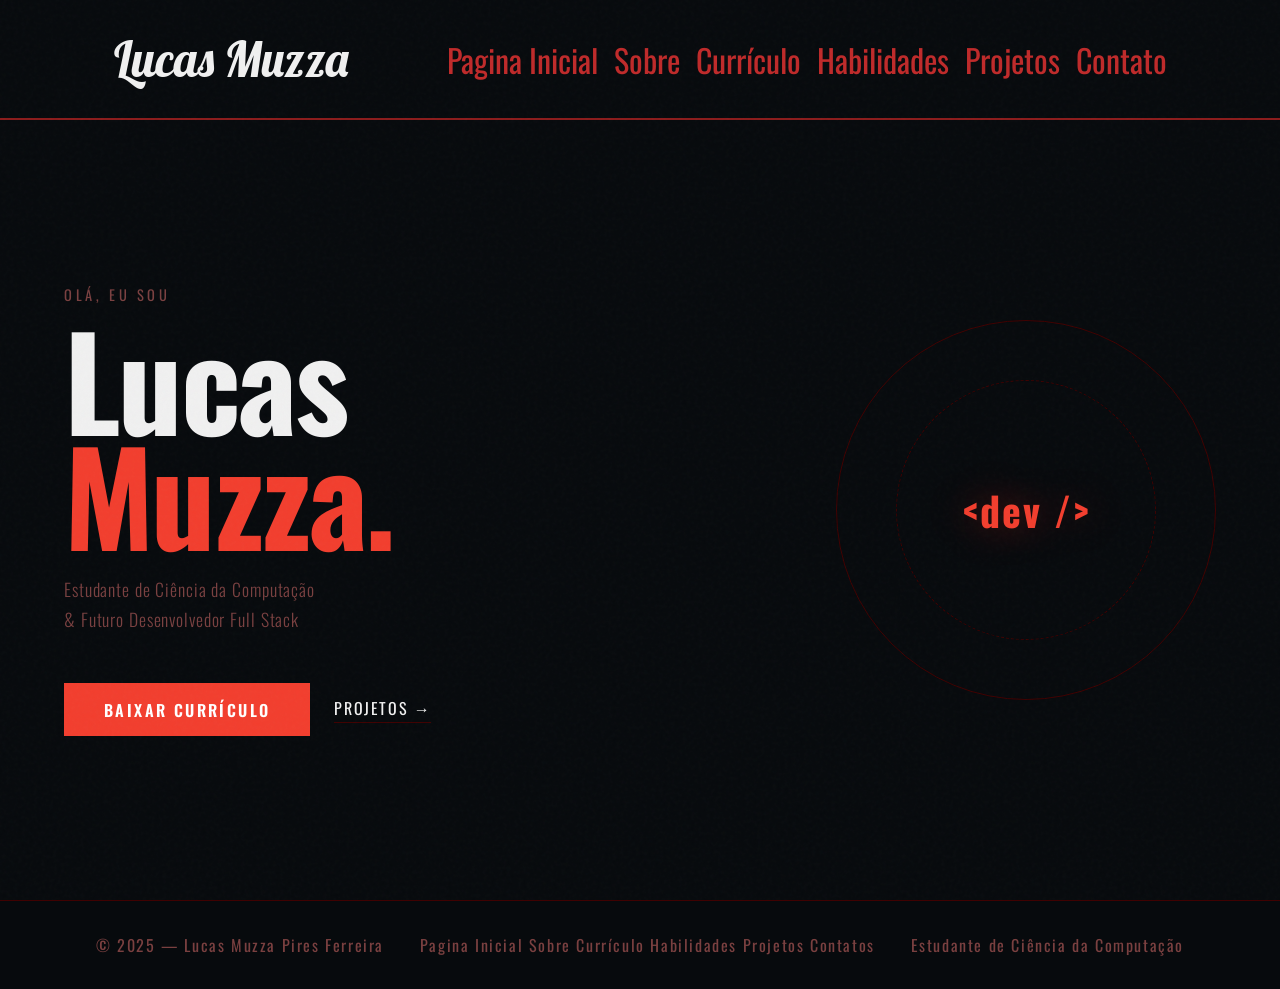
==== index.html @ d52521f5 "Fixing Landing Page link in Footer and Adding footer for the other files Was added a fix to make sur" ====
<!DOCTYPE html>
<html lang="pt-br">
<head>
    <meta charset="UTF-8">
    <meta name="viewport" content="width=device-width, initial-scale=1.0">
    <title>Lucas Muzza</title>
    <link rel="preconnect" href="https://fonts.googleapis.com">
    <link rel="preconnect" href="https://fonts.gstatic.com" crossorigin>
    <link href="https://fonts.googleapis.com/css2?family=Lily+Script+One&family=Oswald:wght@200..700&display=swap" rel="stylesheet">
    <link href="https://fonts.googleapis.com/css2?family=Lily+Script+One&family=Lobster&family=Oswald:wght@200..700&family=Source+Serif+4:ital,opsz,wght@0,8..60,200..900;1,8..60,200..900&display=swap" rel="stylesheet">
    <link rel="stylesheet" href="Css/LandingPage.css" />
</head>
<body>
    <header class="header">
        <nav class="header-nav">
            <div class="header-name"><p><span>Lucas Muzza</span></p></div>
            <div class="header-links">
                <a href="LandingPage.html">Pagina Inicial</a>
                <a href="AboutPage.html">Sobre</a>
                <a href="CurriculumPage.html">Currículo</a>
                <a href="SkillsPage.html">Habilidades</a>
                <a href="ProjectsPage.html">Projetos</a>
                <a href="ContactPage.html">Contato</a>
            </div>
        </nav>
    </header>

    <section class="hero">
        <div class="hero-content">
            <p class="hero-label">Olá, eu sou</p>
            <h1 class="hero-title">
                Lucas<br>
                <span>Muzza.</span>
            </h1>
            <p class="hero-sub"> Estudante de Ciência da Computação <br>
            & Futuro Desenvolvedor Full Stack</p>

            <div class="hero-cta">
                <a href="Others/curriculo-LucasMuzza.pdf" download class="btn-primary">Baixar Currículo</a>
                <a href="#" class="btn-ghost">Projetos →</a>
            </div>
        </div>
        
        <div class="hero-deco">
            <div class="deco-ring"></div>
            <div class="deco-ring deco-ring--2"></div>
            <div class="deco-tag">&lt;dev /&gt;</div>
        </div>
    </section>

    <footer>
        <span>© 2025 — Lucas Muzza Pires Ferreira</span>
        <div class="footer-quicklinks">
            <div class="footer-quicklinks-container">
                <a href="index.html">Pagina Inicial</a>
                <a href="AboutPage.html">Sobre</a>
                <a href="CurriculumPage.html">Currículo</a>
                <a href="SkillsPage.html">Habilidades</a>
                <a href="ProjectsPage.html">Projetos</a>
                <a href="ContactPage.html">Contatos</a>
            </div>
        </div>
        <span>Estudante de Ciência da Computação</span>
    </footer>
</body>
</html>
---- Css/LandingPage.css ----
* {
  margin: 0;
  padding: 0;
  box-sizing: border-box;
}

:root {
    --bg: #070A0D;
    --surface: #0f1114;
    --border: #400101;
    --accent: #F23E2E;
    --accent2: #BF2A2A;
    --text: #f0f0f0;
    --muted: #7a4040;
    --card: #0c0e11;
}

body {
    background: var(--bg);
    color: var(--text);
      font-family: "Oswald", sans-serif;
    min-height: 100vh;
    overflow-x: hidden;
}

body::before {
    content: '';
    position: fixed;
    inset: 0;
    background-image: url("data:image/svg+xml,%3Csvg viewBox='0 0 256 256' xmlns='http://www.w3.org/2000/svg'%3E%3Cfilter id='noise'%3E%3CfeTurbulence type='fractalNoise' baseFrequency='0.9' numOctaves='4' stitchTiles='stitch'/%3E%3C/filter%3E%3Crect width='100%25' height='100%25' filter='url(%23noise)' opacity='0.04'/%3E%3C/svg%3E");
    pointer-events: none;
    z-index: 1000;
    opacity: 0.6;
}


.header-nav
{
    display: flex;
    flex-direction: row;
    justify-content: space-around;
    margin: 0 auto;
    max-width: 1500px;
    padding: 3rem 4rem;
    height: 120px;

    border-bottom: 2px solid #8C1C1C;
}

.header-name 
{
    font-family: "Lobster", sans-serif;
    font-size: 3rem;
    align-self: center;
    color: #BF2A2A;
}

.header-name span{
    color: var(--text);
}

.header-links
{
    display: flex;
    gap: 1rem;
    align-items: center;
}

.header-links a{
    text-decoration: none;
    color: #BF2A2A;
    cursor: pointer;
    font-size: 2rem;
    transition: color 0.2s;
}

.header-links a:hover{
    color: #8C1C1C;
}

/* ── HERO ── */
    .hero {
        max-width: 1500px;
        margin: 0 auto;
        padding: 6rem 4rem;
        display: flex;
        align-items: center;
        justify-content: space-between;
        gap: 4rem;
        min-height: calc(100vh - 120px);
        animation: fadeUp 0.9s ease both;
    }

    .hero-label {
        font-size: 0.9rem;
        letter-spacing: 0.25em;
        text-transform: uppercase;
        color: var(--muted);
        margin-bottom: 1rem;
    }

    .hero-title {
        font-family: "Oswald", sans-serif;
        font-size: clamp(4rem, 10vw, 9rem);
        font-weight: 700;
        line-height: 0.9;
        letter-spacing: -0.02em;
        margin-bottom: 1.5rem;
    }

    .hero-title span {
        color: var(--accent);
        display: block;
    }

    .hero-sub {
        font-size: 1.1rem;
        color: var(--muted);
        line-height: 1.7;
        font-weight: 300;
        letter-spacing: 0.05em;
        margin-bottom: 3rem;
    }

    .hero-cta {
        display: flex;
        gap: 1.5rem;
        align-items: center;
    }

    .btn-primary {
        background: var(--accent);
        color: #fff;
        text-decoration: none;
        padding: 0.9rem 2.5rem;
        font-family: "Oswald", sans-serif;
        font-size: 1rem;
        letter-spacing: 0.15em;
        text-transform: uppercase;
        font-weight: 600;
        transition: background 0.2s, transform 0.2s;
        display: inline-block;
    }

    .btn-primary:hover {
        background: var(--accent2);
        transform: translateY(-2px);
    }

    .btn-ghost {
        color: var(--text);
        text-decoration: none;
        font-family: "Oswald", sans-serif;
        font-size: 1rem;
        letter-spacing: 0.1em;
        text-transform: uppercase;
        border-bottom: 1px solid var(--border);
        padding-bottom: 2px;
        transition: color 0.2s, border-color 0.2s;
        display: inline-block;
    }

    .btn-ghost:hover {
        color: var(--accent);
        border-color: var(--accent);
    }

.hero-deco {
    position: relative;
    width: 380px;
    height: 380px;
    flex-shrink: 0;
    display: flex;
    align-items: center;
    justify-content: center;
}

.deco-ring {
    position: absolute;
    border-radius: 50%;
    border: 1px solid var(--border);
    animation: spin 18s linear infinite;
}

.deco-ring:nth-child(1) { width: 380px; height: 380px; }

.deco-ring--2 {
    width: 260px;
    height: 260px;
    border-style: dashed;
    animation-direction: reverse;
    animation-duration: 12s;
}

.deco-tag {
    font-family: "Oswald", sans-serif;
    font-size: 2.5rem;
    font-weight: 700;
    color: var(--accent);
    letter-spacing: 0.05em;
    z-index: 1;
    text-shadow: 0 0 40px rgba(242, 62, 46, 0.4);
}

@keyframes fadeUp {
    from { opacity: 0; transform: translateY(30px); }
    to   { opacity: 1; transform: translateY(0); }
}

footer {
    padding: 2rem 6rem;
    border-top: 1px solid var(--border);
    display: flex;
    justify-content: space-between;
    font-size: 1rem;
    color: var(--muted);
    letter-spacing: 0.1em;
}

.footer-quicklinks{
    text-decoration: none;
    cursor: pointer;
}

.footer-quicklinks-container a{
    text-decoration: none;
    font-size: 1rem;
    color: var(--muted);
}
.footer-quicklinks-container a:hover{
    text-decoration: none;
    color: var(--accent2);
}
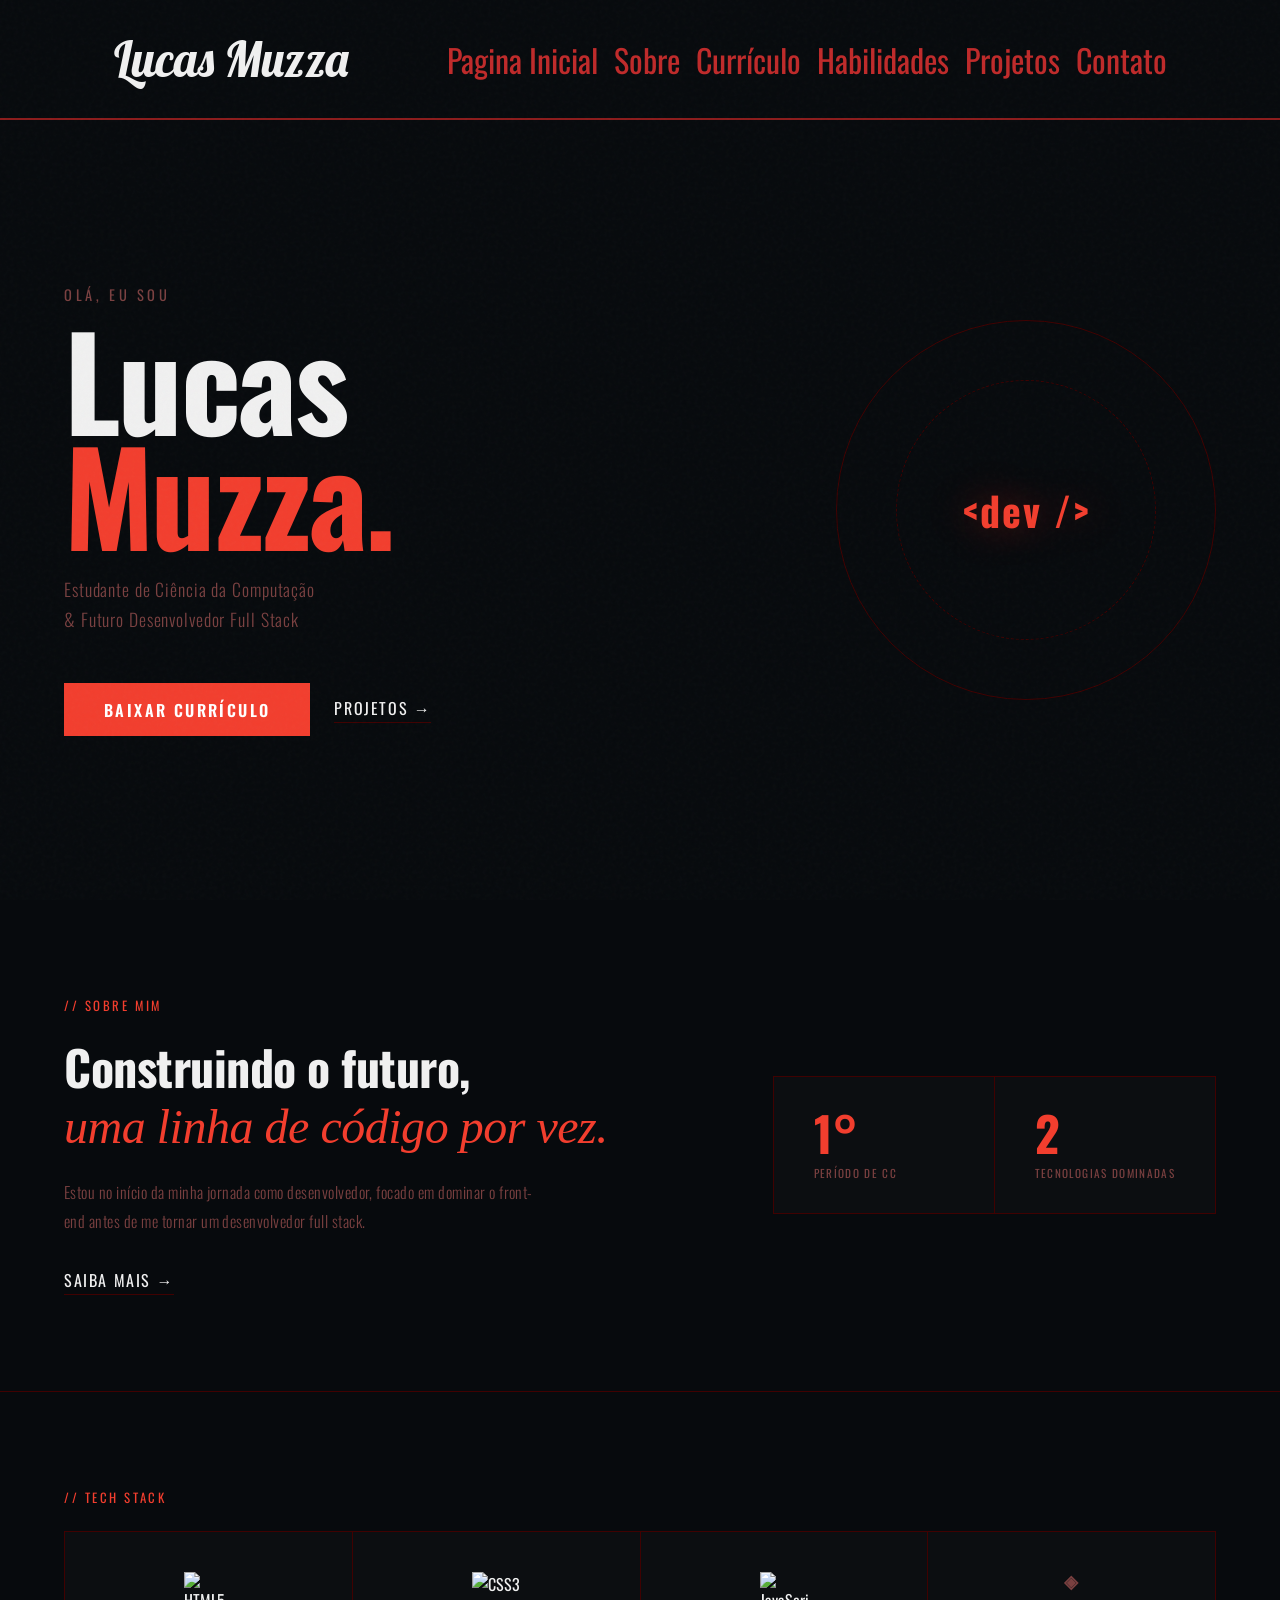
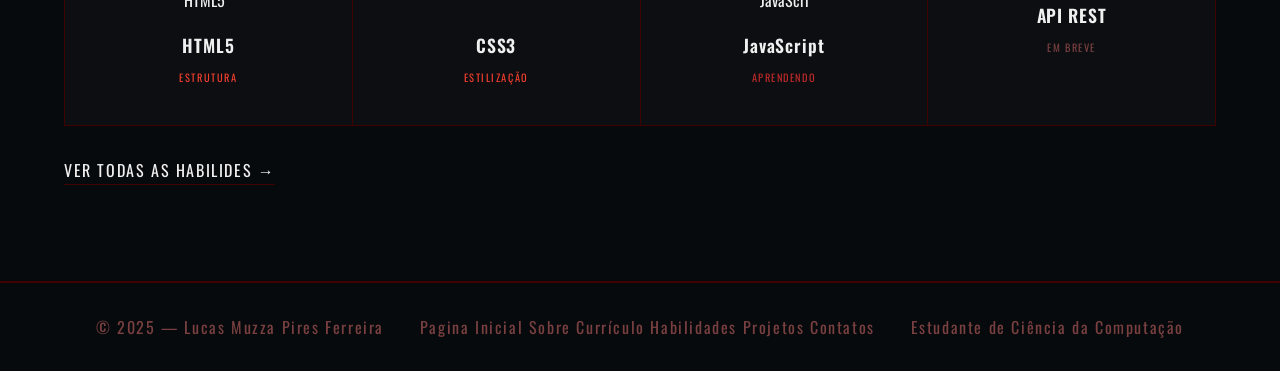
==== commit 3c8d9f5f: "Added About Me and Tech Stack Section Previews on LandingPage Added small previews of the about and " ====
--- a/index.html
+++ b/index.html
@@ -15,12 +15,12 @@
         <nav class="header-nav">
             <div class="header-name"><p><span>Lucas Muzza</span></p></div>
             <div class="header-links">
-                <a href="LandingPage.html">Pagina Inicial</a>
-                <a href="AboutPage.html">Sobre</a>
-                <a href="CurriculumPage.html">Currículo</a>
-                <a href="SkillsPage.html">Habilidades</a>
-                <a href="ProjectsPage.html">Projetos</a>
-                <a href="ContactPage.html">Contato</a>
+                <a href="./">Pagina Inicial</a>
+                <a href="./AboutPage">Sobre</a>
+                <a href="./CurriculumPage">Currículo</a>
+                <a href="./SkillsPage">Habilidades</a>
+                <a href="./ProjectsPage">Projetos</a>
+                <a href="./ContactPage">Contato</a>
             </div>
         </nav>
     </header>
@@ -37,7 +37,7 @@
 
             <div class="hero-cta">
                 <a href="Others/curriculo-LucasMuzza.pdf" download class="btn-primary">Baixar Currículo</a>
-                <a href="#" class="btn-ghost">Projetos →</a>
+                <a href="./ProjectsPage" class="btn-ghost">Projetos →</a>
             </div>
         </div>
         
@@ -48,16 +48,64 @@
         </div>
     </section>
 
+    <section class="about-snap">
+        <div class="about-snap-text">
+            <p class="section-label">// sobre mim</p>
+            <h2 class="about-snap-title">Construindo o futuro,<br><em>uma linha de código por vez.</em></h2>
+            <p class="about-snap-body">
+                Estou no início da minha jornada como desenvolvedor, focado em dominar o front-end antes de me tornar um desenvolvedor full stack.
+            </p>
+            <a href="./AboutPage" class="btn-ghost">Saiba mais →</a>
+        </div>
+        <div class="about-snap-stats">
+            <div class="stat-card">
+                <span class="stat-num">1°</span>
+                <span class="stat-label">Período de CC</span>
+            </div>
+            <div class="stat-card">
+                <span class="stat-num">2</span>
+                <span class="stat-label">Tecnologias dominadas</span>
+            </div>
+        </div>
+    </section>
+
+    <section class="skills-preview">
+        <p class="section-label">// tech stack</p>
+        <div class="skills-grid">
+            <div class="skill-chip skill-chip--active">
+                <img src="https://cdn.jsdelivr.net/gh/devicons/devicon/icons/html5/html5-original.svg" alt="HTML5">
+                <span>HTML5</span>
+                <small>Estrutura</small>
+            </div>
+            <div class="skill-chip skill-chip--active">
+                <img src="https://cdn.jsdelivr.net/gh/devicons/devicon/icons/css3/css3-original.svg" alt="CSS3">
+                <span>CSS3</span>
+                <small>Estilização</small>
+            </div>
+            <div class="skill-chip skill-chip--learning">
+                <img src="https://cdn.jsdelivr.net/gh/devicons/devicon/icons/javascript/javascript-original.svg" alt="JavaScript">
+                <span>JavaScript</span>
+                <small>Aprendendo</small>
+            </div>
+            <div class="skill-chip skill-chip--soon">
+                <span class="chip-icon">◈</span>
+                <span>API REST</span>
+                <small>Em breve</small>
+            </div>
+        </div>
+        <a href="./SkillsPage" class="btn-ghost skills-link">Ver todas as habilides →</a>
+    </section>
+
     <footer>
         <span>© 2025 — Lucas Muzza Pires Ferreira</span>
         <div class="footer-quicklinks">
             <div class="footer-quicklinks-container">
-                <a href="index.html">Pagina Inicial</a>
-                <a href="AboutPage.html">Sobre</a>
-                <a href="CurriculumPage.html">Currículo</a>
-                <a href="SkillsPage.html">Habilidades</a>
-                <a href="ProjectsPage.html">Projetos</a>
-                <a href="ContactPage.html">Contatos</a>
+                <a href="./">Pagina Inicial</a>
+                <a href="./AboutPage">Sobre</a>
+                <a href="./CurriculumPage">Currículo</a>
+                <a href="./SkillsPage">Habilidades</a>
+                <a href="./ProjectsPage">Projetos</a>
+                <a href="./ContactPage">Contatos</a>
             </div>
         </div>
         <span>Estudante de Ciência da Computação</span>
--- a/Css/LandingPage.css
+++ b/Css/LandingPage.css
@@ -33,7 +33,7 @@
     opacity: 0.6;
 }
 
-
+/* ── Header ── */
 .header-nav
 {
     display: flex;
@@ -202,11 +202,174 @@
     text-shadow: 0 0 40px rgba(242, 62, 46, 0.4);
 }
 
+@keyframes spin {
+    from { transform: rotate(0deg); }
+    to   { transform: rotate(360deg); }
+}
+
 @keyframes fadeUp {
     from { opacity: 0; transform: translateY(30px); }
     to   { opacity: 1; transform: translateY(0); }
 }
 
+/* ── ABOUT SNAPSHOT ── */
+.about-snap {
+    max-width: 1500px;
+    margin: 0 auto;
+    padding: 6rem 4rem;
+    display: flex;
+    gap: 6rem;
+    align-items: flex-start;
+    border-bottom: 1px solid var(--border);
+    animation: fadeUp 0.8s ease 0.2s both;
+}
+
+.section-label {
+    font-family: "Oswald", sans-serif;
+    font-size: 0.8rem;
+    letter-spacing: 0.2em;
+    color: var(--accent);
+    text-transform: uppercase;
+    margin-bottom: 1.5rem;
+    display: block;
+}
+
+.about-snap-text { flex: 1; }
+
+.about-snap-title {
+    font-family: "Oswald", sans-serif;
+    font-size: clamp(2rem, 4vw, 3rem);
+    font-weight: 700;
+    line-height: 1.15;
+    margin-bottom: 1.5rem;
+    letter-spacing: -0.01em;
+}
+
+.about-snap-title em {
+    font-style: italic;
+    color: var(--accent);
+    font-family: "Source Serif 4", serif;
+    font-weight: 300;
+}
+
+.about-snap-body {
+    font-size: 1rem;
+    color: var(--muted);
+    line-height: 1.8;
+    font-weight: 300;
+    max-width: 480px;
+    margin-bottom: 2rem;
+    letter-spacing: 0.03em;
+}
+
+.about-snap-stats {
+    display: grid;
+    grid-template-columns: 1fr 1fr;
+    gap: 1px;
+    background: var(--border);
+    border: 1px solid var(--border);
+    align-self: center;
+    flex-shrink: 0;
+}
+
+.stat-card {
+    background: var(--card);
+    padding: 2rem 2.5rem;
+    display: flex;
+    flex-direction: column;
+    gap: 0.5rem;
+    transition: background 0.2s;
+}
+
+.stat-card:hover { background: #111416; }
+
+.stat-num {
+    font-family: "Oswald", sans-serif;
+    font-size: 3rem;
+    font-weight: 700;
+    color: var(--accent);
+    line-height: 1;
+}
+
+.stat-label {
+    font-size: 0.7rem;
+    color: var(--muted);
+    text-transform: uppercase;
+    letter-spacing: 0.12em;
+}
+
+/* ── SKILLS PREVIEW ── */
+.skills-preview {
+    max-width: 1500px;
+    margin: 0 auto;
+    padding: 6rem 4rem;
+    border-bottom: 1px solid var(--border);
+    animation: fadeUp 0.8s ease 0.3s both;
+}
+
+.skills-grid {
+    display: flex;
+    gap: 1px;
+    background: var(--border);
+    border: 1px solid var(--border);
+    margin-bottom: 2rem;
+}
+
+.skill-chip {
+    flex: 1;
+    background: var(--card);
+    padding: 2.5rem 2rem;
+    display: flex;
+    flex-direction: column;
+    align-items: center;
+    gap: 0.75rem;
+    transition: background 0.2s, transform 0.2s;
+    cursor: default;
+    position: relative;
+    overflow: hidden;
+}
+
+.skill-chip::after {
+    content: '';
+    position: absolute;
+    bottom: 0; left: 0; right: 0;
+    height: 2px;
+    transform: scaleX(0);
+    transform-origin: left;
+    transition: transform 0.3s ease;
+}
+
+.skill-chip--active::after   { background: var(--accent); }
+.skill-chip--learning::after { background: var(--accent2); }
+.skill-chip--soon::after     { background: var(--muted); }
+
+.skill-chip:hover { background: #111416; transform: translateY(-3px); }
+.skill-chip:hover::after { transform: scaleX(1); }
+
+.skill-chip img { width: 48px; height: 48px; object-fit: contain; }
+
+.chip-icon { font-size: 2.5rem; color: var(--muted); line-height: 1; }
+
+.skill-chip > span {
+    font-family: "Oswald", sans-serif;
+    font-size: 1.1rem;
+    font-weight: 600;
+    letter-spacing: 0.05em;
+}
+
+.skill-chip small {
+    font-size: 0.65rem;
+    color: var(--muted);
+    text-transform: uppercase;
+    letter-spacing: 0.15em;
+}
+
+.skill-chip--active small   { color: var(--accent); }
+.skill-chip--learning small { color: var(--accent2); }
+
+.skills-link { display: block; width: fit-content; }
+
+
 footer {
     padding: 2rem 6rem;
     border-top: 1px solid var(--border);
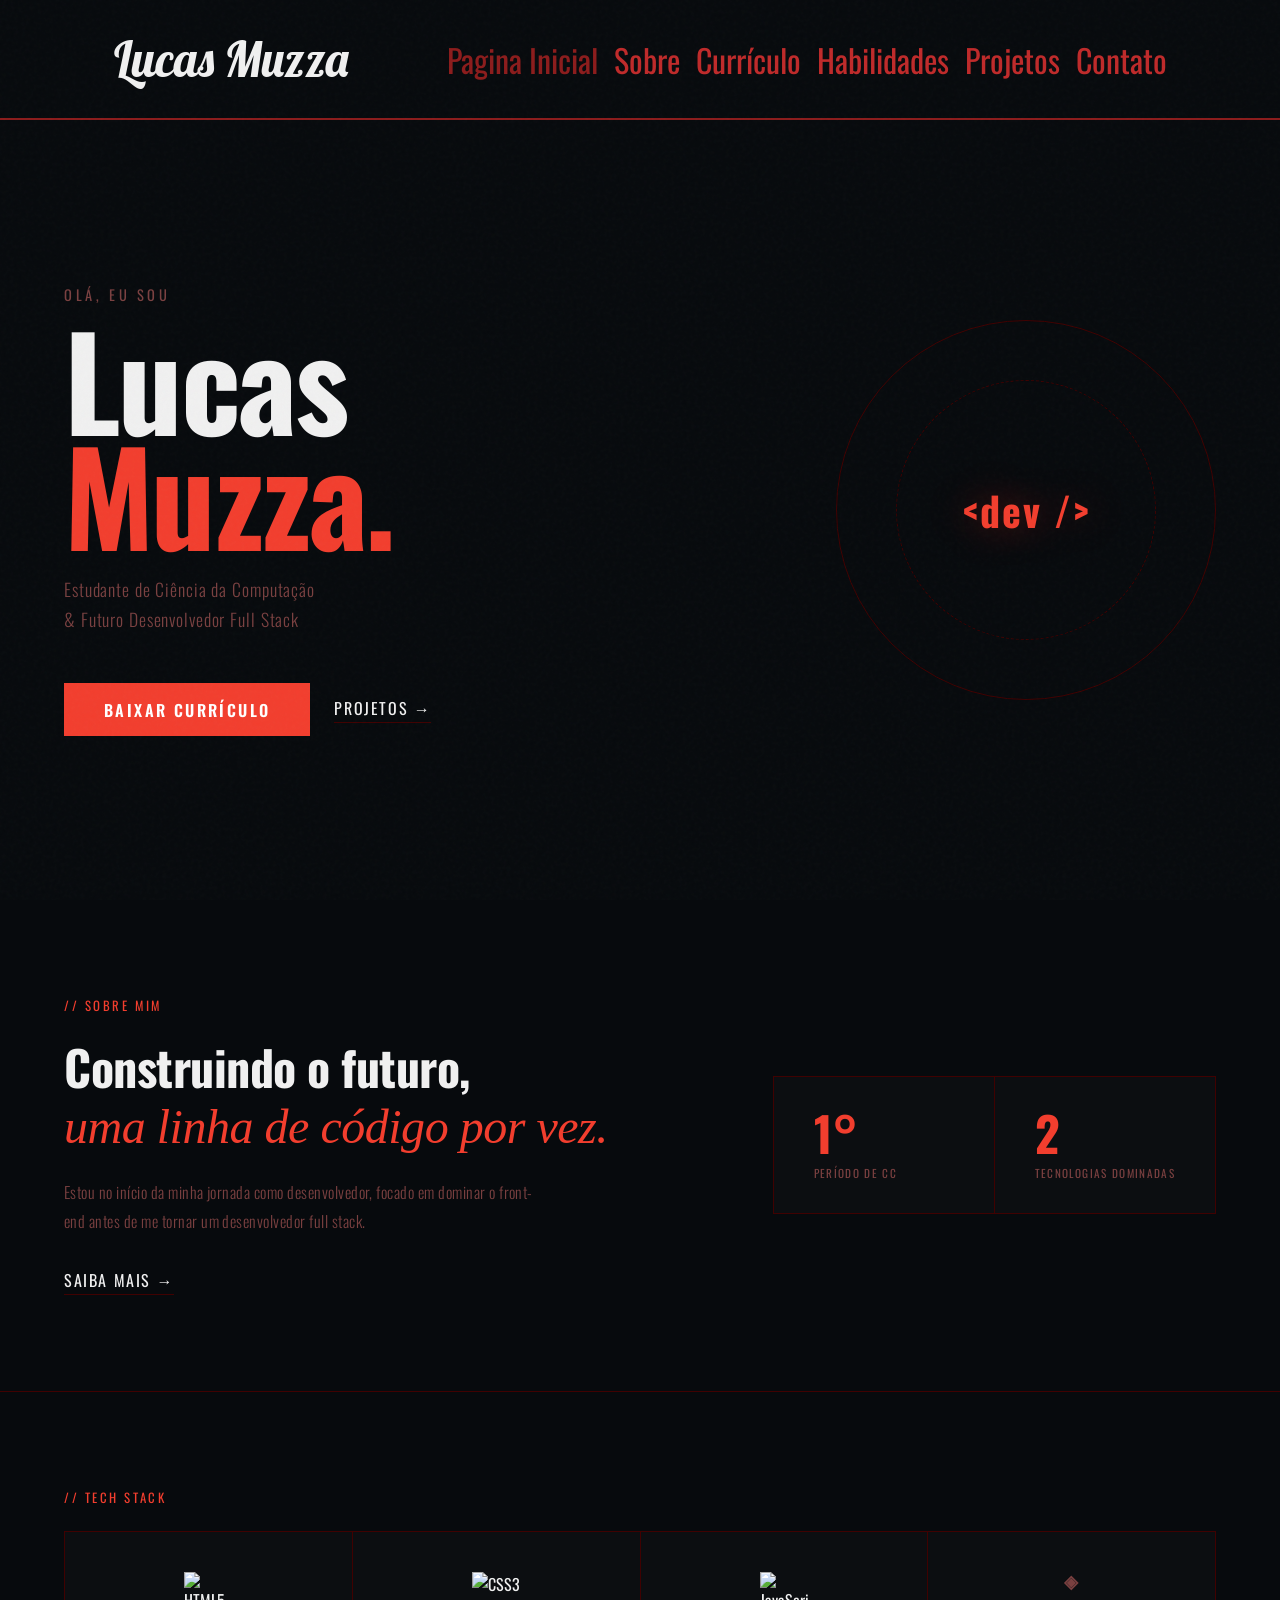
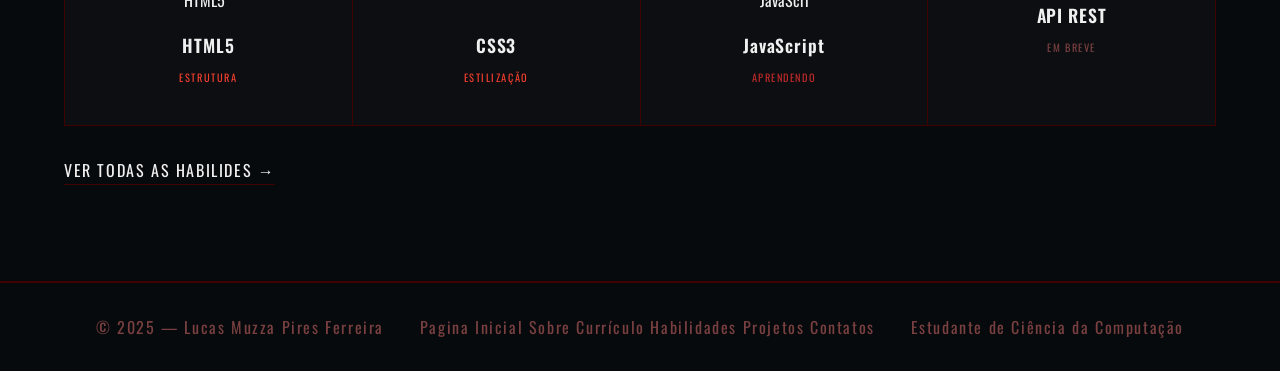
==== commit 786584db: "Added About Me Page" ====
--- a/index.html
+++ b/index.html
@@ -15,7 +15,7 @@
         <nav class="header-nav">
             <div class="header-name"><p><span>Lucas Muzza</span></p></div>
             <div class="header-links">
-                <a href="./">Pagina Inicial</a>
+                <a href="./" class="active">Pagina Inicial</a>
                 <a href="./AboutPage">Sobre</a>
                 <a href="./CurriculumPage">Currículo</a>
                 <a href="./SkillsPage">Habilidades</a>
@@ -100,7 +100,7 @@
         <span>© 2025 — Lucas Muzza Pires Ferreira</span>
         <div class="footer-quicklinks">
             <div class="footer-quicklinks-container">
-                <a href="./">Pagina Inicial</a>
+                <a href="./" class="active">Pagina Inicial</a>
                 <a href="./AboutPage">Sobre</a>
                 <a href="./CurriculumPage">Currículo</a>
                 <a href="./SkillsPage">Habilidades</a>
--- a/Css/LandingPage.css
+++ b/Css/LandingPage.css
@@ -33,6 +33,7 @@
     opacity: 0.6;
 }
 
+
 /* ── Header ── */
 .header-nav
 {
@@ -43,7 +44,7 @@
     max-width: 1500px;
     padding: 3rem 4rem;
     height: 120px;
-
+    
     border-bottom: 2px solid #8C1C1C;
 }
 
@@ -77,6 +78,7 @@
 .header-links a:hover{
     color: #8C1C1C;
 }
+.header-links a.active { color: #8C1C1C; }
 
 /* ── HERO ── */
     .hero {
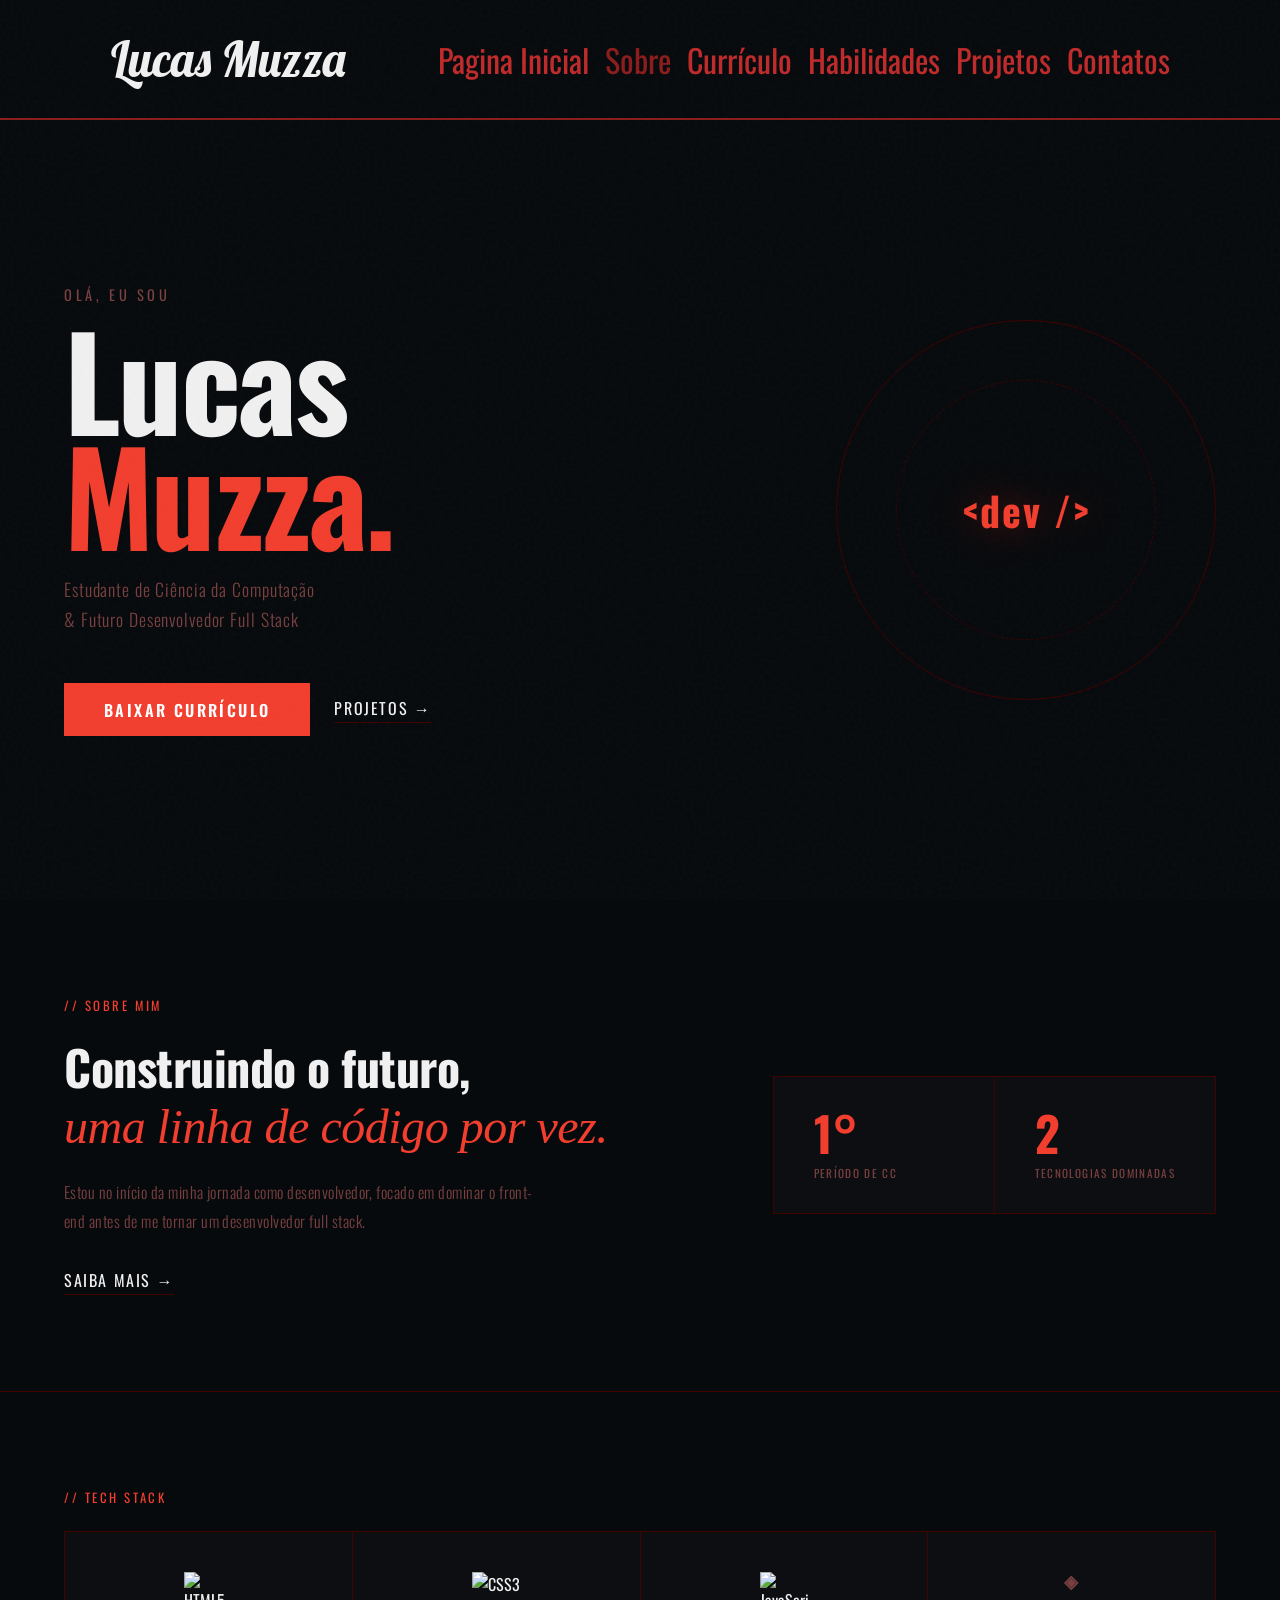
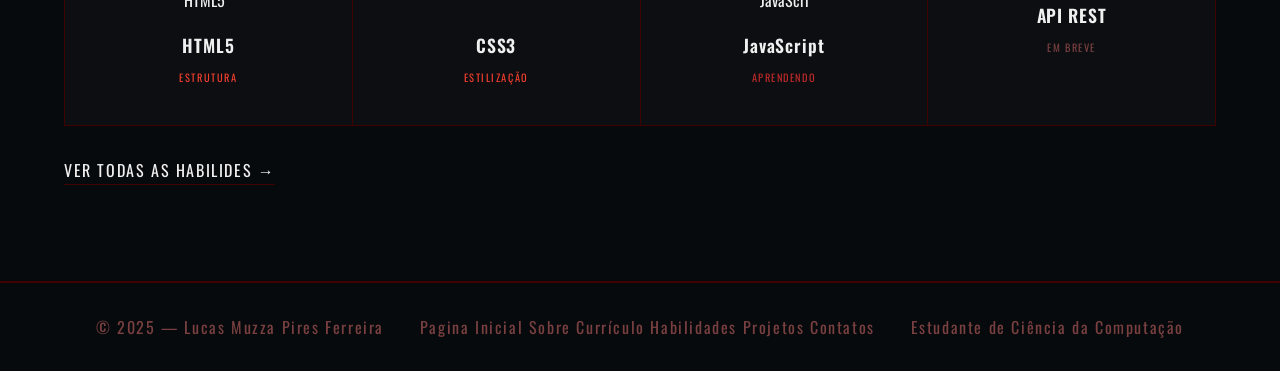
==== commit 9b1fe737: "Changed Files Names for Better Visualization on URL Changes the name files from Eg: AboutPage.html t" ====
--- a/index.html
+++ b/index.html
@@ -15,12 +15,12 @@
         <nav class="header-nav">
             <div class="header-name"><p><span>Lucas Muzza</span></p></div>
             <div class="header-links">
-                <a href="./" class="active">Pagina Inicial</a>
-                <a href="./AboutPage">Sobre</a>
-                <a href="./CurriculumPage">Currículo</a>
-                <a href="./SkillsPage">Habilidades</a>
-                <a href="./ProjectsPage">Projetos</a>
-                <a href="./ContactPage">Contato</a>
+                <a href="./">Pagina Inicial</a>
+                <a href="./About" class="active">Sobre</a>
+                <a href="./Resume">Currículo</a>
+                <a href="./Skills">Habilidades</a>
+                <a href="./Projects">Projetos</a>
+                <a href="./Contact">Contatos</a>
             </div>
         </nav>
     </header>
@@ -100,12 +100,12 @@
         <span>© 2025 — Lucas Muzza Pires Ferreira</span>
         <div class="footer-quicklinks">
             <div class="footer-quicklinks-container">
-                <a href="./" class="active">Pagina Inicial</a>
-                <a href="./AboutPage">Sobre</a>
-                <a href="./CurriculumPage">Currículo</a>
-                <a href="./SkillsPage">Habilidades</a>
-                <a href="./ProjectsPage">Projetos</a>
-                <a href="./ContactPage">Contatos</a>
+                <a href="./">Pagina Inicial</a>
+                <a href="./About" class="active">Sobre</a>
+                <a href="./Resume">Currículo</a>
+                <a href="./Skills">Habilidades</a>
+                <a href="./Projects">Projetos</a>
+                <a href="./Contact">Contatos</a>
             </div>
         </div>
         <span>Estudante de Ciência da Computação</span>
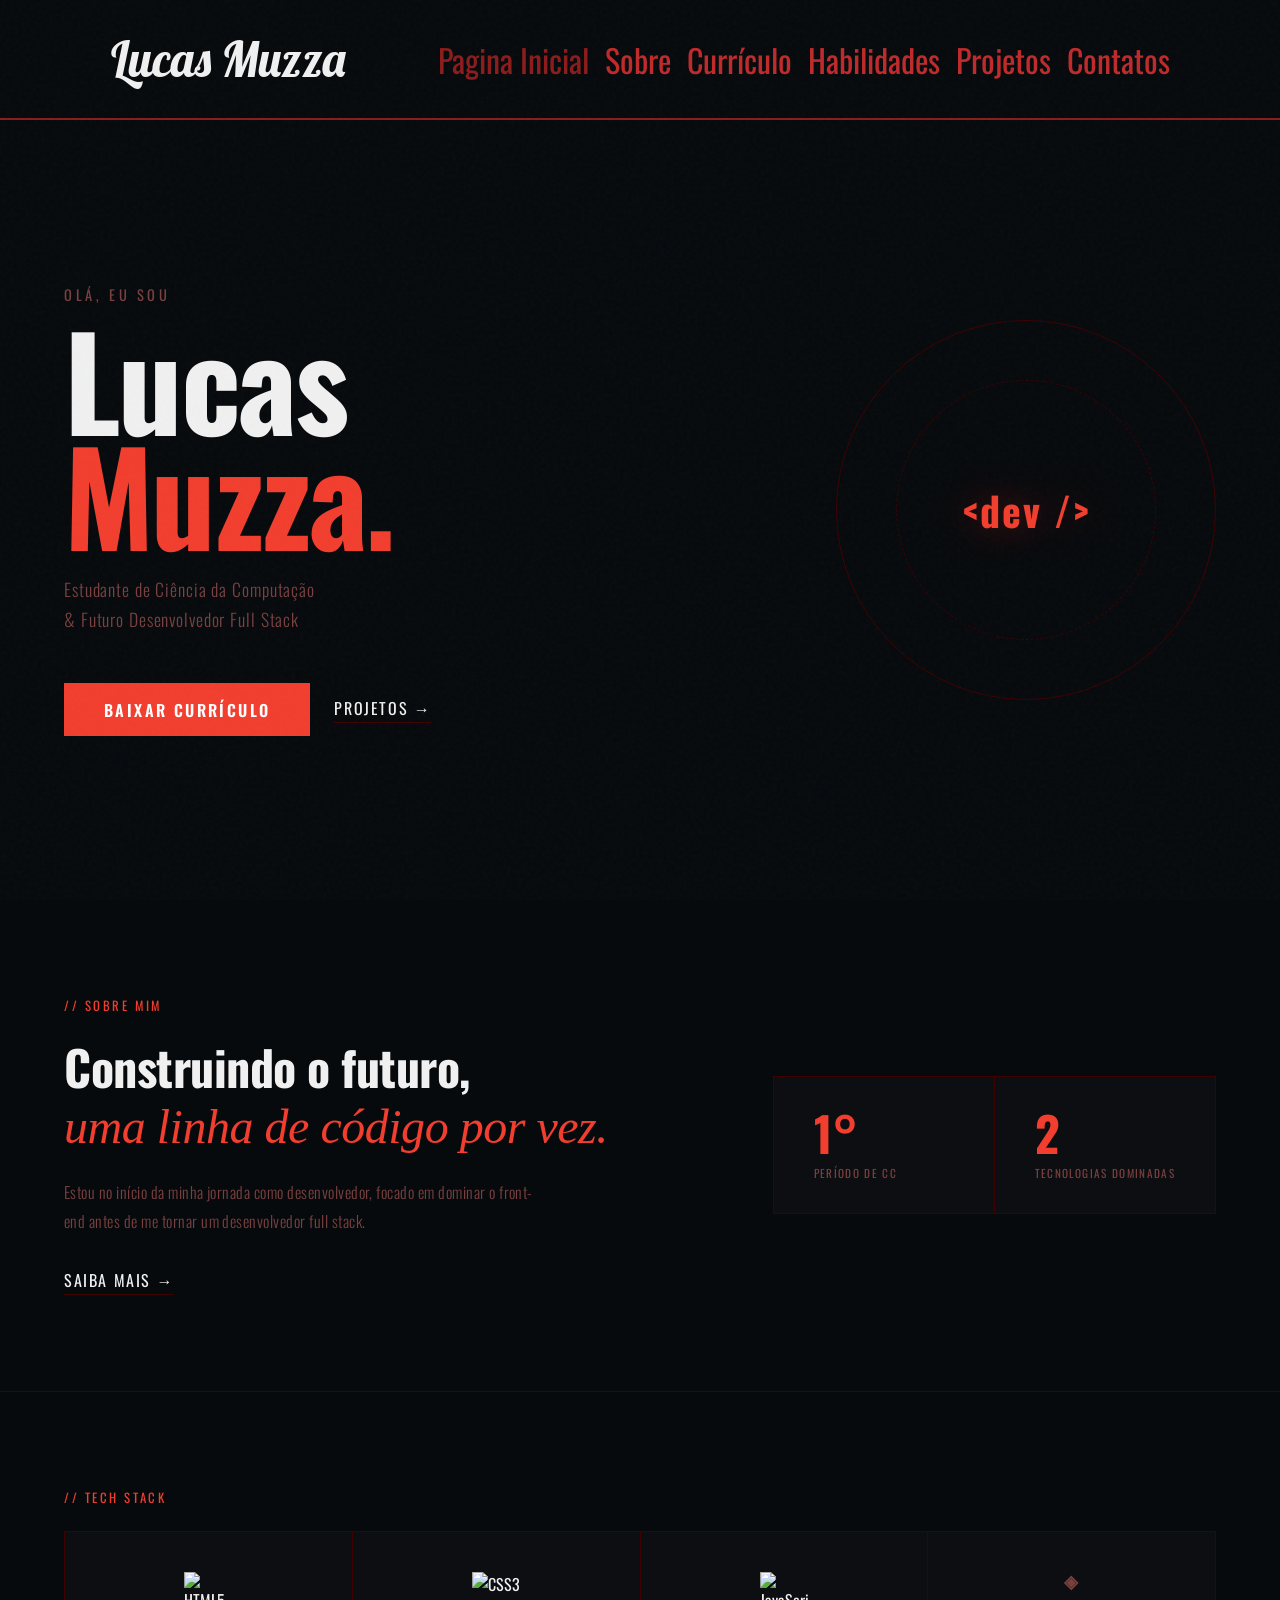
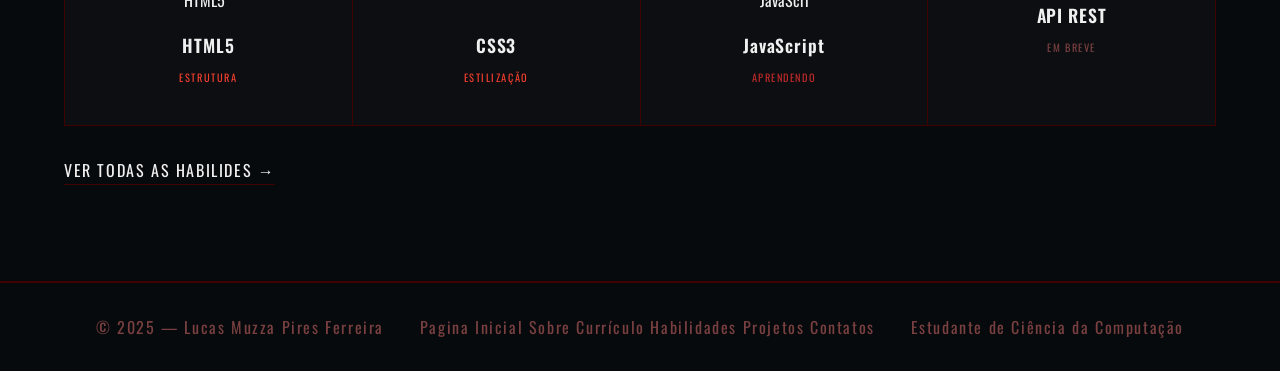
==== commit 04a85a37: "Link Fixes to Landing Page" ====
--- a/index.html
+++ b/index.html
@@ -13,10 +13,10 @@
 <body>
     <header class="header">
         <nav class="header-nav">
-            <div class="header-name"><p><span>Lucas Muzza</span></p></div>
+            <div class="header-name"><p><span translate="no">Lucas Muzza</span></p></div>
             <div class="header-links">
-                <a href="./">Pagina Inicial</a>
-                <a href="./About" class="active">Sobre</a>
+                <a href="./" class="active">Pagina Inicial</a>
+                <a href="./About">Sobre</a>
                 <a href="./Resume">Currículo</a>
                 <a href="./Skills">Habilidades</a>
                 <a href="./Projects">Projetos</a>
@@ -30,14 +30,14 @@
             <p class="hero-label">Olá, eu sou</p>
             <h1 class="hero-title">
                 Lucas<br>
-                <span>Muzza.</span>
+                <span translate="no">Muzza.</span>
             </h1>
             <p class="hero-sub"> Estudante de Ciência da Computação <br>
             & Futuro Desenvolvedor Full Stack</p>
 
             <div class="hero-cta">
                 <a href="Others/curriculo-LucasMuzza.pdf" download class="btn-primary">Baixar Currículo</a>
-                <a href="./ProjectsPage" class="btn-ghost">Projetos →</a>
+                <a href="./Projects" class="btn-ghost">Projetos →</a>
             </div>
         </div>
         
@@ -55,7 +55,7 @@
             <p class="about-snap-body">
                 Estou no início da minha jornada como desenvolvedor, focado em dominar o front-end antes de me tornar um desenvolvedor full stack.
             </p>
-            <a href="./AboutPage" class="btn-ghost">Saiba mais →</a>
+            <a href="./About" class="btn-ghost">Saiba mais →</a>
         </div>
         <div class="about-snap-stats">
             <div class="stat-card">
@@ -93,7 +93,7 @@
                 <small>Em breve</small>
             </div>
         </div>
-        <a href="./SkillsPage" class="btn-ghost skills-link">Ver todas as habilides →</a>
+        <a href="./Skills" class="btn-ghost skills-link">Ver todas as habilides →</a>
     </section>
 
     <footer>
